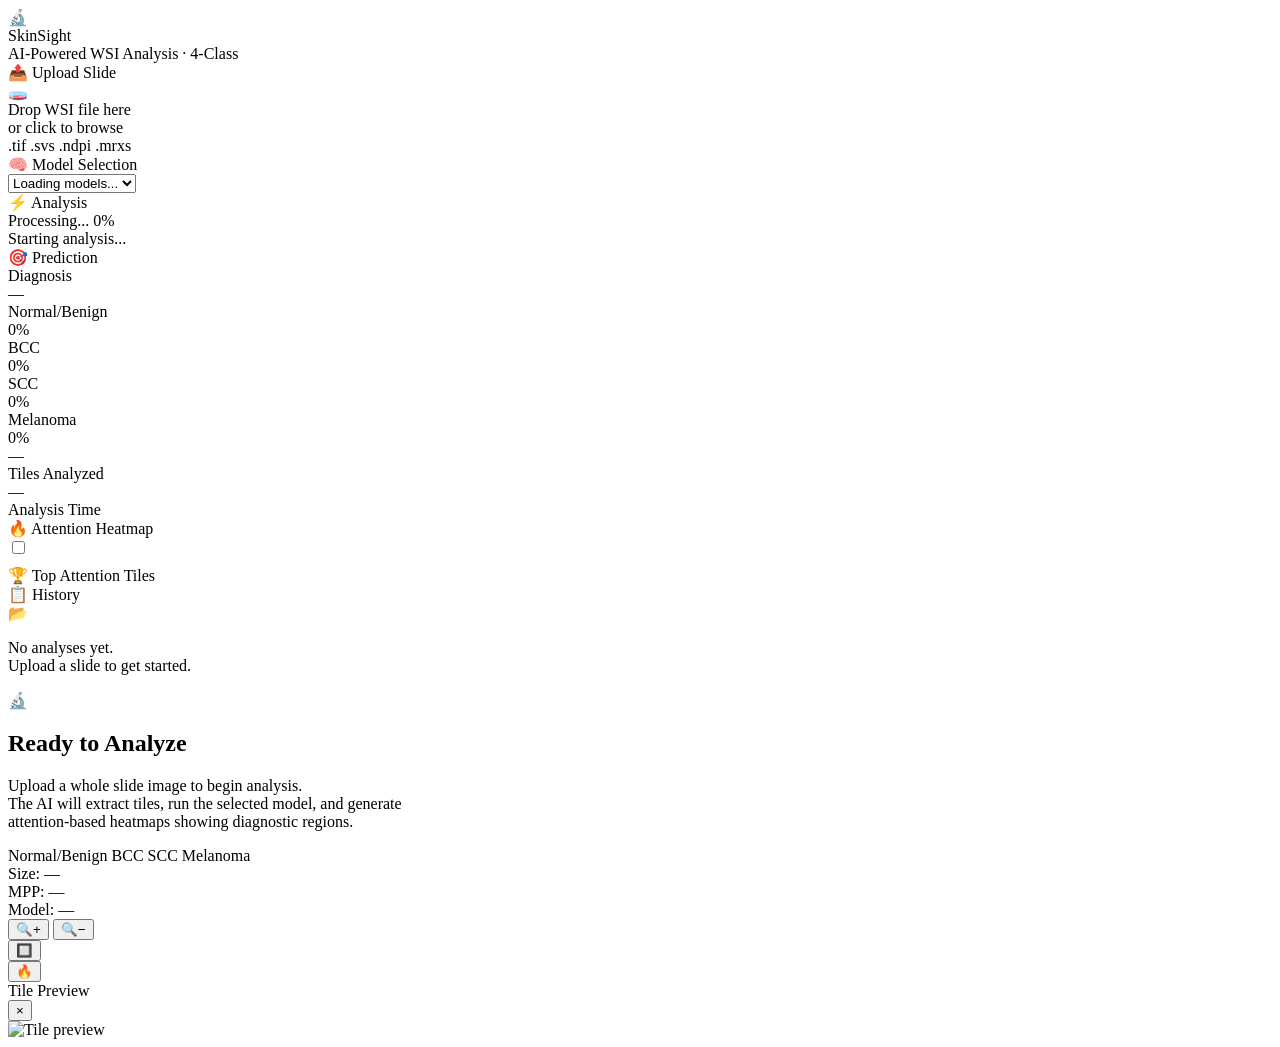
==== app/static/index.html @ 3ce093b4 "----" ====
<!DOCTYPE html>
<html lang="en">
<head>
    <meta charset="UTF-8">
    <meta name="viewport" content="width=device-width, initial-scale=1.0">
    <meta name="description" content="SkinSight – AI-powered whole slide image analysis for skin cancer detection with multi-model selection. Upload WSIs and get instant 4-class predictions with attention heatmaps.">
    <title>SkinSight – AI Skin Cancer WSI Analysis</title>
    <link rel="stylesheet" href="/static/styles.css">
    <script src="https://cdnjs.cloudflare.com/ajax/libs/openseadragon/4.1.1/openseadragon.min.js"></script>
</head>
<body>

<div class="app" id="app">

    <!-- ═══════════════════════ HEADER ═══════════════════════ -->
    <header class="header">
        <div class="header-brand">
            <div class="header-logo">🔬</div>
            <div>
                <div class="header-title">SkinSight</div>
                <div class="header-subtitle">AI-Powered WSI Analysis · 4-Class</div>
            </div>
        </div>
        <div class="header-actions">
            <button class="btn btn-ghost btn-sm" id="btn-export" onclick="exportResults()" title="Export current results" style="display:none;">
                📥 Export
            </button>
        </div>
    </header>

    <!-- ═══════════════════════ MAIN ═══════════════════════ -->
    <div class="main-content">

        <!-- ──────── Sidebar ──────── -->
        <aside class="sidebar" id="sidebar">

            <!-- Upload Section -->
            <div class="sidebar-section">
                <div class="section-title"><span class="icon">📤</span> Upload Slide</div>
                <div class="upload-zone" id="upload-zone" onclick="document.getElementById('file-input').click()">
                    <div class="upload-icon">🧫</div>
                    <div class="upload-text-main">Drop WSI file here</div>
                    <div class="upload-text-sub">or click to browse</div>
                    <div class="upload-formats">
                        <span class="format-tag">.tif</span>
                        <span class="format-tag">.svs</span>
                        <span class="format-tag">.ndpi</span>
                        <span class="format-tag">.mrxs</span>
                    </div>
                </div>
                <input type="file" id="file-input" accept=".tif,.tiff,.svs,.ndpi,.mrxs,.scn" style="display:none" onchange="handleFileSelect(event)">
            </div>

            <!-- Model Selection -->
            <div class="sidebar-section">
                <div class="section-title"><span class="icon">🧠</span> Model Selection</div>
                <div class="model-selector" id="model-selector">
                    <select id="model-select" class="model-select">
                        <option value="phikon">Loading models...</option>
                    </select>
                    <div class="model-info" id="model-info">
                        <span class="model-f1" id="model-f1"></span>
                        <span class="model-desc" id="model-desc"></span>
                    </div>
                </div>
            </div>

            <!-- Analysis Status -->
            <div class="sidebar-section analysis-status" id="analysis-status">
                <div class="section-title"><span class="icon">⚡</span> Analysis</div>
                <div class="progress-container">
                    <div class="progress-header">
                        <span class="progress-label" id="progress-filename">Processing...</span>
                        <span class="progress-percent" id="progress-percent">0%</span>
                    </div>
                    <div class="progress-bar-track">
                        <div class="progress-bar-fill" id="progress-bar" style="width: 0%"></div>
                    </div>
                    <div class="progress-message">
                        <div class="spinner"></div>
                        <span id="progress-message">Starting analysis...</span>
                    </div>
                </div>
            </div>

            <!-- Results -->
            <div class="sidebar-section result-panel" id="result-panel">
                <div class="section-title"><span class="icon">🎯</span> Prediction</div>

                <!-- Model badge -->
                <div class="model-badge" id="result-model-badge" style="display:none;">
                    <span class="badge-icon">🧠</span>
                    <span class="badge-text" id="result-model-name"></span>
                </div>

                <!-- Prediction Card -->
                <div class="prediction-card" id="prediction-card">
                    <div class="prediction-label-small">Diagnosis</div>
                    <div class="prediction-value" id="prediction-value">—</div>
                    <div class="prediction-confidence" id="prediction-confidence"></div>
                </div>

                <!-- Probability Bars (4 classes) -->
                <div class="prob-bars" id="prob-bars">
                    <div class="prob-row">
                        <span class="prob-label">Normal/Benign</span>
                        <div class="prob-bar-track">
                            <div class="prob-bar-fill normal" id="prob-bar-normal" style="width: 0%"></div>
                        </div>
                        <span class="prob-value" id="prob-val-normal">0%</span>
                    </div>
                    <div class="prob-row">
                        <span class="prob-label">BCC</span>
                        <div class="prob-bar-track">
                            <div class="prob-bar-fill bcc" id="prob-bar-bcc" style="width: 0%"></div>
                        </div>
                        <span class="prob-value" id="prob-val-bcc">0%</span>
                    </div>
                    <div class="prob-row">
                        <span class="prob-label">SCC</span>
                        <div class="prob-bar-track">
                            <div class="prob-bar-fill scc" id="prob-bar-scc" style="width: 0%"></div>
                        </div>
                        <span class="prob-value" id="prob-val-scc">0%</span>
                    </div>
                    <div class="prob-row">
                        <span class="prob-label">Melanoma</span>
                        <div class="prob-bar-track">
                            <div class="prob-bar-fill melanoma" id="prob-bar-melanoma" style="width: 0%"></div>
                        </div>
                        <span class="prob-value" id="prob-val-melanoma">0%</span>
                    </div>
                </div>

                <!-- Ensemble Details (shown only for ensemble) -->
                <div class="ensemble-details" id="ensemble-details" style="display:none;">
                    <div class="section-title" style="margin-top:6px;"><span class="icon">🔀</span> Ensemble Breakdown</div>
                    <div id="ensemble-breakdown"></div>
                </div>

                <!-- Slide Info -->
                <div class="info-stats" id="info-stats">
                    <div class="stat-card">
                        <div class="stat-value" id="stat-tiles">—</div>
                        <div class="stat-label">Tiles Analyzed</div>
                    </div>
                    <div class="stat-card">
                        <div class="stat-value" id="stat-time">—</div>
                        <div class="stat-label">Analysis Time</div>
                    </div>
                </div>

                <!-- Heatmap Toggle -->
                <div class="toggle-group" id="heatmap-toggle-group">
                    <div class="toggle-label-text">
                        <span>🔥</span> Attention Heatmap
                    </div>
                    <label class="toggle-switch">
                        <input type="checkbox" id="heatmap-toggle" onchange="toggleHeatmap(this.checked)">
                        <span class="toggle-slider"></span>
                    </label>
                </div>

                <!-- Top Attention Tiles -->
                <div class="section-title" style="margin-top: 8px;"><span class="icon">🏆</span> Top Attention Tiles</div>
                <div class="top-tiles-grid" id="top-tiles-grid">
                    <!-- Filled dynamically -->
                </div>
            </div>

            <!-- History -->
            <div class="sidebar-section">
                <div class="section-title"><span class="icon">📋</span> History</div>
                <div class="history-list" id="history-list">
                    <div class="empty-state">
                        <div class="icon">📂</div>
                        <p>No analyses yet.<br>Upload a slide to get started.</p>
                    </div>
                </div>
            </div>

        </aside>

        <!-- ──────── Viewer ──────── -->
        <div class="viewer-area" id="viewer-area">

            <!-- Placeholder -->
            <div class="viewer-placeholder" id="viewer-placeholder">
                <div class="viewer-placeholder-icon">🔬</div>
                <h2>Ready to Analyze</h2>
                <p>Upload a whole slide image to begin analysis.<br>The AI will extract tiles, run the selected model, and generate<br>attention-based heatmaps showing diagnostic regions.</p>
                <div class="class-legend">
                    <span class="legend-item normal">Normal/Benign</span>
                    <span class="legend-item bcc">BCC</span>
                    <span class="legend-item scc">SCC</span>
                    <span class="legend-item melanoma">Melanoma</span>
                </div>
            </div>

            <!-- OpenSeadragon Viewer Container -->
            <div id="slide-viewer"></div>

            <!-- Slide Info Bar (top-left overlay) -->
            <div class="slide-info-bar" id="slide-info-bar">
                <div class="slide-info-item">
                    <span class="label">Size:</span>
                    <span class="value" id="info-dimensions">—</span>
                </div>
                <div class="slide-info-item">
                    <span class="label">MPP:</span>
                    <span class="value" id="info-mpp">—</span>
                </div>
                <div class="slide-info-item">
                    <span class="label">Model:</span>
                    <span class="value" id="info-model">—</span>
                </div>
            </div>

            <!-- Viewer Controls (bottom center) -->
            <div class="viewer-controls" id="viewer-controls">
                <button class="viewer-btn" onclick="zoomIn()" title="Zoom In">🔍+</button>
                <button class="viewer-btn" onclick="zoomOut()" title="Zoom Out">🔍−</button>
                <div class="viewer-divider"></div>
                <button class="viewer-btn" onclick="resetView()" title="Fit to Screen">🔲</button>
                <div class="viewer-divider"></div>
                <button class="viewer-btn" id="btn-heatmap-viewer" onclick="toggleHeatmapFromViewer()" title="Toggle Heatmap">🔥</button>
            </div>
        </div>

    </div><!-- /.main-content -->

</div><!-- /.app -->

<!-- Toast Container -->
<div class="toast-container" id="toast-container"></div>

<!-- Tile Preview Modal -->
<div class="modal-backdrop" id="tile-modal" onclick="closeTileModal(event)">
    <div class="modal-content" onclick="event.stopPropagation()">
        <div class="modal-header">
            <div class="modal-title" id="modal-tile-title">Tile Preview</div>
            <button class="modal-close" onclick="closeTileModal()">&times;</button>
        </div>
        <img class="modal-tile-image" id="modal-tile-image" src="" alt="Tile preview">
        <div class="modal-tile-info" id="modal-tile-info"></div>
        <button class="btn btn-navigate" id="modal-nav-btn" style="display:none;" title="Navigate to this tile on the slide viewer">
            📍 View on Slide
        </button>
    </div>
</div>

<script src="/static/app.js"></script>
</body>
</html>
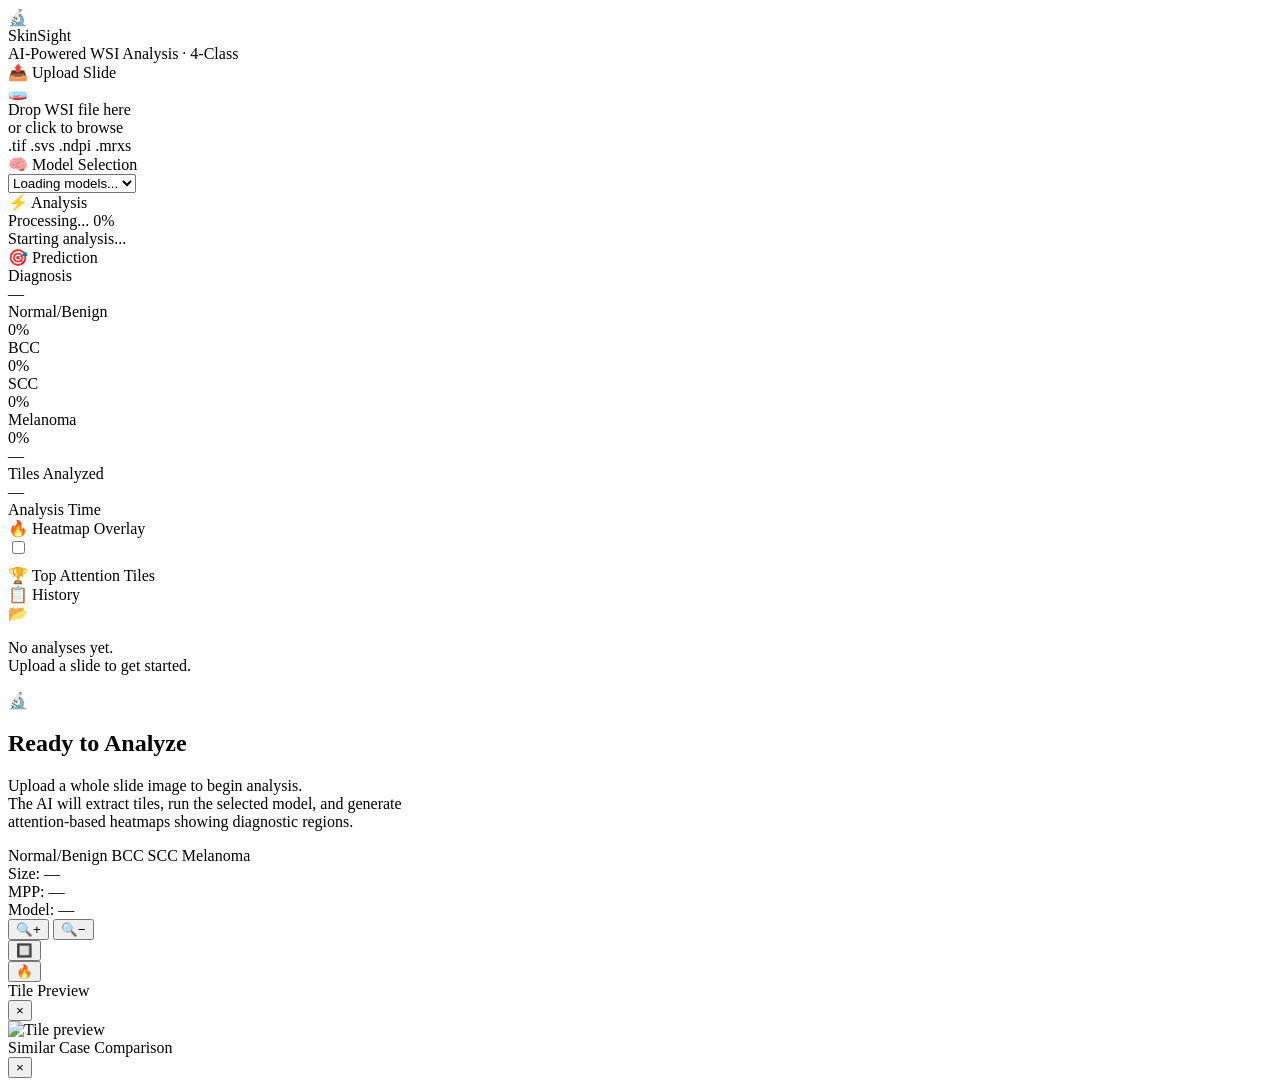
==== commit 56a75a05: "----" ====
--- a/app/static/index.html
+++ b/app/static/index.html
@@ -60,6 +60,7 @@
                     </select>
                     <div class="model-info" id="model-info">
                         <span class="model-f1" id="model-f1"></span>
+                        <span class="model-threshold" id="model-threshold"></span>
                         <span class="model-desc" id="model-desc"></span>
                     </div>
                 </div>
@@ -100,6 +101,55 @@
                     <div class="prediction-confidence" id="prediction-confidence"></div>
                 </div>
 
+                <div class="safety-panel" id="safety-panel" style="display:none;">
+                    <div class="section-title" style="margin-top:0;">Phase 1-2 Safety Layer</div>
+                    <div class="safety-badges">
+                        <span class="safety-badge risk-low" id="safety-risk-badge">Low Risk</span>
+                        <span class="safety-badge abstain-off" id="safety-abstain-badge">No Abstain</span>
+                        <span class="safety-badge risk-low" id="safety-ood-badge">OOD Low</span>
+                    </div>
+                    <div class="safety-summary" id="safety-summary">No safety summary yet.</div>
+                    <div class="safety-grid">
+                        <div class="safety-metric-card">
+                            <div class="safety-metric-label">Uncertainty</div>
+                            <div class="safety-metric-value" id="safety-uncertainty">-</div>
+                        </div>
+                        <div class="safety-metric-card">
+                            <div class="safety-metric-label">Margin</div>
+                            <div class="safety-metric-value" id="safety-margin">-</div>
+                        </div>
+                        <div class="safety-metric-card">
+                            <div class="safety-metric-label">Melanoma Prob.</div>
+                            <div class="safety-metric-value" id="safety-melanoma-prob">-</div>
+                        </div>
+                        <div class="safety-metric-card">
+                            <div class="safety-metric-label">Disagreement</div>
+                            <div class="safety-metric-value" id="safety-disagreement">-</div>
+                        </div>
+                        <div class="safety-metric-card">
+                            <div class="safety-metric-label">OOD Score</div>
+                            <div class="safety-metric-value" id="safety-ood-score">-</div>
+                        </div>
+                        <div class="safety-metric-card">
+                            <div class="safety-metric-label">ID Support</div>
+                            <div class="safety-metric-value" id="safety-id-support">-</div>
+                        </div>
+                        <div class="safety-metric-card">
+                            <div class="safety-metric-label">Safety Score</div>
+                            <div class="safety-metric-value" id="safety-score">-</div>
+                        </div>
+                        <div class="safety-metric-card">
+                            <div class="safety-metric-label">Calibration</div>
+                            <div class="safety-metric-value" id="safety-calibration">-</div>
+                        </div>
+                        <div class="safety-metric-card">
+                            <div class="safety-metric-label">Threshold Policy</div>
+                            <div class="safety-metric-value" id="safety-threshold">-</div>
+                        </div>
+                    </div>
+                    <div class="safety-flags" id="safety-flags"></div>
+                </div>
+
                 <!-- Probability Bars (4 classes) -->
                 <div class="prob-bars" id="prob-bars">
                     <div class="prob-row">
@@ -153,18 +203,31 @@
                 <!-- Heatmap Toggle -->
                 <div class="toggle-group" id="heatmap-toggle-group">
                     <div class="toggle-label-text">
-                        <span>🔥</span> Attention Heatmap
+                        <span>🔥</span> Heatmap Overlay
                     </div>
                     <label class="toggle-switch">
                         <input type="checkbox" id="heatmap-toggle" onchange="toggleHeatmap(this.checked)">
                         <span class="toggle-slider"></span>
                     </label>
                 </div>
+                <div class="heatmap-view-controls" id="heatmap-view-controls" style="display:none;">
+                    <div class="heatmap-view-label">Heatmap View</div>
+                    <div class="heatmap-view-buttons" id="heatmap-view-buttons"></div>
+                </div>
 
                 <!-- Top Attention Tiles -->
-                <div class="section-title" style="margin-top: 8px;"><span class="icon">🏆</span> Top Attention Tiles</div>
+                <div class="section-title" style="margin-top: 8px;"><span class="icon">🏆</span> <span id="top-tiles-title">Top Attention Tiles</span></div>
                 <div class="top-tiles-grid" id="top-tiles-grid">
                     <!-- Filled dynamically -->
+                </div>
+
+                <div class="retrieval-panel" id="retrieval-panel" style="display:none;">
+                    <div class="section-title" style="margin-top: 10px;"><span class="icon">R</span> Similar Cases</div>
+                    <div class="retrieval-summary" id="retrieval-summary">No retrieval results yet.</div>
+                    <div class="retrieval-grid" id="retrieval-grid"></div>
+
+                    <div class="section-title retrieval-subtitle" id="hard-retrieval-title" style="display:none;">Hard Melanoma Matches</div>
+                    <div class="retrieval-grid compact" id="hard-retrieval-grid"></div>
                 </div>
             </div>
 
@@ -249,6 +312,16 @@
     </div>
 </div>
 
+<div class="modal-backdrop" id="compare-modal" onclick="closeCompareModal(event)">
+    <div class="modal-content compare-modal-content" onclick="event.stopPropagation()">
+        <div class="modal-header">
+            <div class="modal-title" id="compare-modal-title">Similar Case Comparison</div>
+            <button class="modal-close" onclick="closeCompareModal()">&times;</button>
+        </div>
+        <div class="compare-modal-body" id="compare-modal-body"></div>
+    </div>
+</div>
+
 <script src="/static/app.js"></script>
 </body>
 </html>
